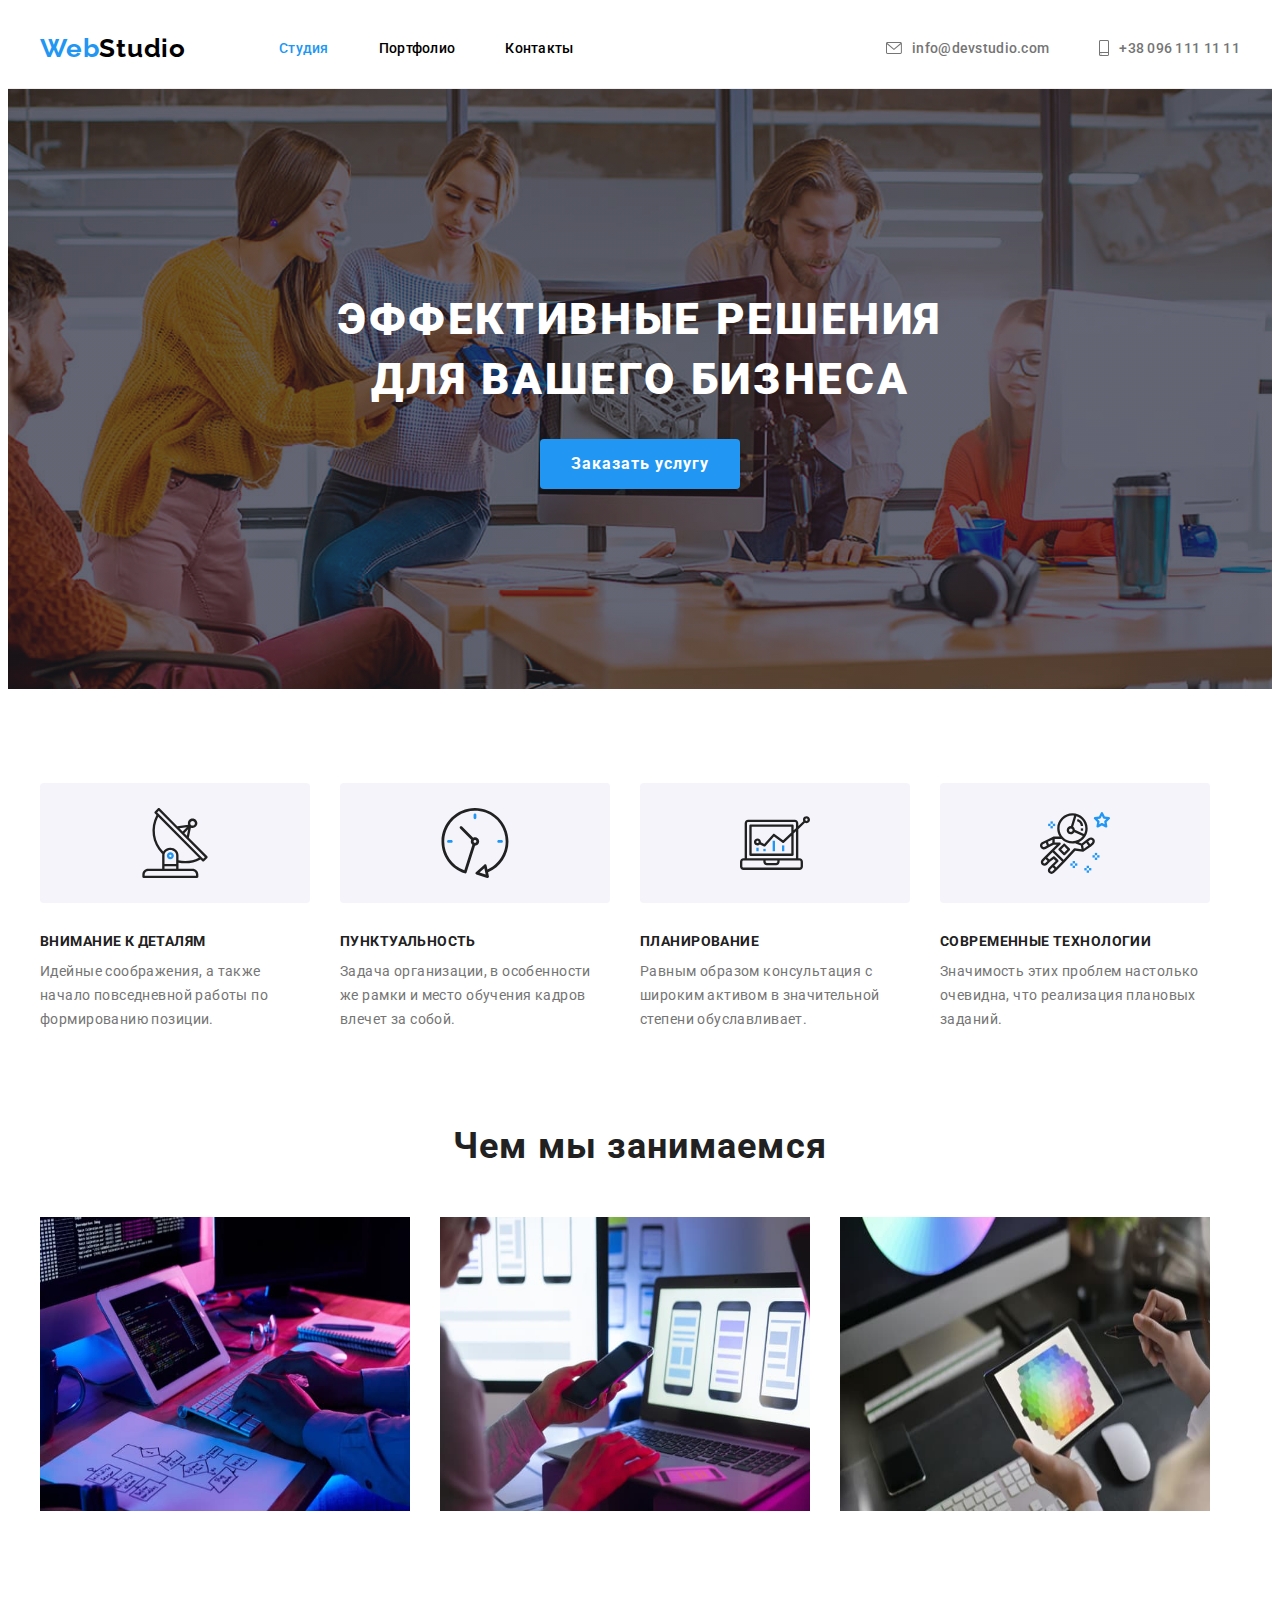
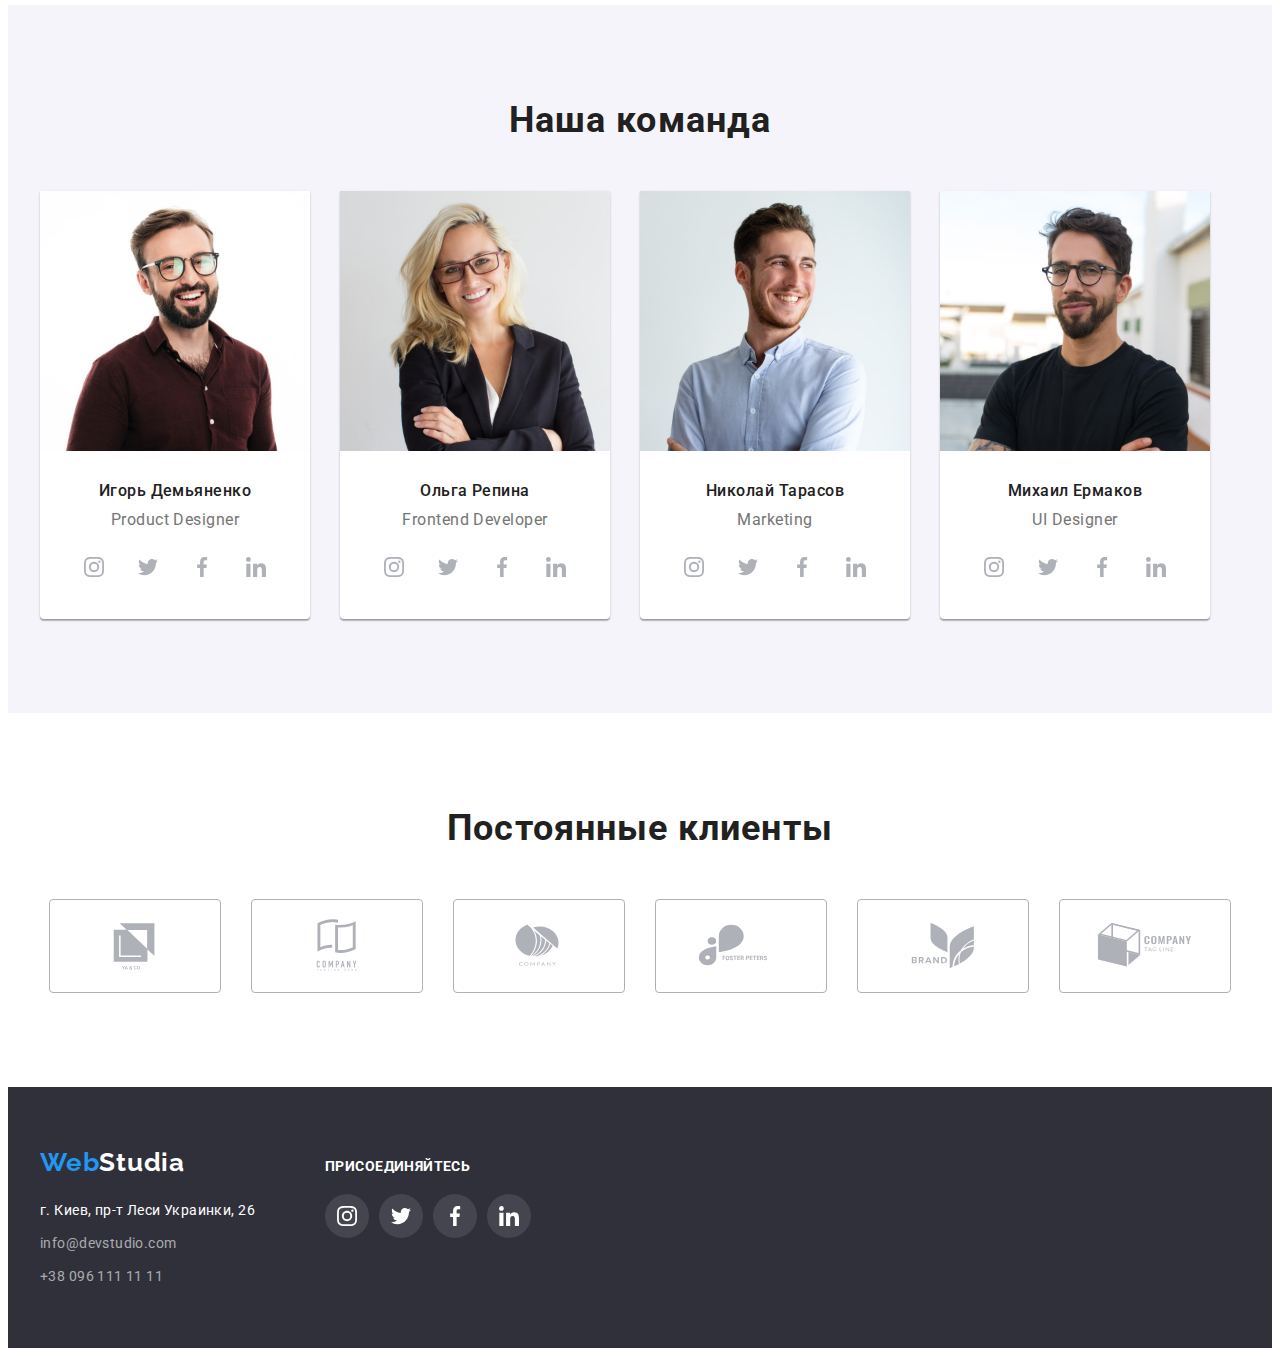
==== index.html @ a8fc57d9 "Initial commit" ====
<!DOCTYPE html>
<html lang="ru">
  <head>
    <meta charset="UTF-8" />
    <meta http-equiv="X-UA-Compatible" content="IE=edge" />
    <meta name="viewport" content="width=device-width, initial-scale=1.0" />
    <title>Студия</title>
    <link rel="preconnect" href="https://fonts.googleapis.com" />
    <link rel="preconnect" href="https://fonts.gstatic.com" crossorigin />
    <link
      href="https://fonts.googleapis.com/css2?family=Raleway:wght@700&family=Roboto:wght@400;500;700;900&display=swap"
      rel="stylesheet"
    />
    <link
      rel="stylesheet"
      href="https://cdnjs.cloudflare.com/ajax/libs/modern-normalize/1.1.0/modern-normalize.min.css"
      integrity="sha512-wpPYUAdjBVSE4KJnH1VR1HeZfpl1ub8YT/NKx4PuQ5NmX2tKuGu6U/JRp5y+Y8XG2tV+wKQpNHVUX03MfMFn9Q=="
      crossorigin="anonymous"
      referrerpolicy="no-referrer"
    />
    <link rel="stylesheet" href="./css/style.css" />
  </head>
  <body>
    <!-- header -->
    <header class="header">
      <div class="container header-container">
        <!-- logo -->
        <a class="header-logo link" href="./index.html" lang="en"
          ><span>Web</span>Studio</a
        >
        <!-- menu -->
        <nav class="header-nav">
          <ul class="header-list list">
            <li class="header-item">
              <a
                class="header-link header-link-current link"
                href="./index.html"
                >Студия</a
              >
            </li>
            <li class="header-item">
              <a class="header-link link" href="./portfolio.html">Портфолио</a>
            </li>
            <li class="header-item">
              <a class="header-link link" href="">Контакты</a>
            </li>
          </ul>
        </nav>
        <!-- contacts -->
        <a
          class="header-contacts header-mail link"
          href="mailto:info@devstudio.com"
          ><svg class="mail-icon" width="16" height="12">
            <use href="./images/icons.svg#mail"></use>
          </svg>
          info@devstudio.com</a
        >
        <a class="header-contacts link" href="tel:+380961111111"
          ><svg class="mail-icon" width="10" height="16">
            <use href="./images/icons.svg#phone"></use>
          </svg>
          +38 096 111 11 11</a
        >
      </div>
    </header>
    <!-- main content -->
    <main>
      <!-- Section hero -->
      <section class="hero">
        <div class="container hero-container">
          <h1 class="hero-title">Эффективные решения для вашего бизнеса</h1>
          <button class="hero-btn btn" type="button">Заказать услугу</button>
        </div>
      </section>
      <!-- section features -->
      <section class="features section">
        <div class="container">
          <h2 class="visually-hidden">Наши преимущества</h2>
          <ul class="features-list list">
            <li class="feature-item">
              <h3 class="feature-title">Внимание к деталям</h3>
              <p class="feature-desc">
                Идейные соображения, а также начало повседневной работы по
                формированию позиции.
              </p>
            </li>
            <li class="feature-item">
              <h3 class="feature-title">Пунктуальность</h3>
              <p class="feature-desc">
                Задача организации, в особенности же рамки и место обучения
                кадров влечет за собой.
              </p>
            </li>
            <li class="feature-item">
              <h3 class="feature-title">Планирование</h3>
              <p class="feature-desc">
                Равным образом консультация с широким активом в значительной
                степени обуславливает.
              </p>
            </li>
            <li class="feature-item">
              <h3 class="feature-title">Современные технологии</h3>
              <p class="feature-desc">
                Значимость этих проблем настолько очевидна, что реализация
                плановых заданий.
              </p>
            </li>
          </ul>
        </div>
      </section>
      <!-- Чем мы занимаемся -->
      <section class="about section">
        <div class="container">
          <h2 class="about-title section-title">Чем мы занимаемся</h2>
          <ul class="about-list list">
            <li class="about-item">
              <img
                class="about-img"
                src="./images/index/nabiraet_kod_na_klaviature.jpg"
                alt="Набирает код на клавиатуре за деревянным столом. Код видно на экране и планшете."
                width="370"
                height="294"
              />
            </li>
            <li class="about-item">
              <img
                class="about-img"
                src="./images/index/vubiraet_dizayn_dlya_mobile.jpg"
                alt="Смотрит на экран ноутбука и держит у руке телефон, подберает лучший дизайн сайта."
                width="370"
                height="294"
              />
            </li>
            <li class="about-item">
              <img
                class="about-img"
                src="./images/index/vubiraet_cvet_na_planshete.jpg"
                alt="При помощи планшета и интерактивной ручки выбирает подходящий цвет в палитре"
                width="370"
                height="294"
              />
            </li>
          </ul>
        </div>
      </section>
      <!-- Наша команда -->
      <section class="team section">
        <div class="container">
          <h2 class="team-title section-title">Наша команда</h2>
          <ul class="team-list list">
            <li class="team-item">
              <img
                class="team-img"
                src="./images/index/igor_demianenko.jpg"
                alt="Фото улыбающегося мужчины с русыми волосами в очках и бордовой рубашке."
                width="270"
                height="260"
              />
              <div class="team-wrapper">
                <h3 class="team-name">Игорь Демьяненко</h3>
                <p class="team-post" lang="en">Product Designer</p>
                <ul class="social-list list">
                  <li class="social-items">
                    <a
                      href=""
                      class="social-link link"
                      target="_blank"
                      rel="noopener noreferrer"
                      aria-label="instagram"
                      ><svg class="social-icon" width="20" height="20">
                        <use href="./images/icons.svg#instagram"></use>
                      </svg>
                    </a>
                  </li>
                  <li class="social-items">
                    <a
                      href=""
                      class="social-link link"
                      target="_blank"
                      rel="noopener noreferrer"
                      aria-label="twitter"
                    >
                      <svg class="social-icon" width="20" height="20">
                        <use href="./images/icons.svg#twitter"></use>
                      </svg>
                    </a>
                  </li>
                  <li class="social-items">
                    <a
                      href=""
                      class="social-link link"
                      target="_blank"
                      rel="noopener noreferrer"
                      aria-label="facebook"
                    >
                      <svg class="social-icon" width="20" height="20">
                        <use href="./images/icons.svg#facebook"></use>
                      </svg>
                    </a>
                  </li>
                  <li class="social-items">
                    <a
                      href=""
                      class="social-link link"
                      target="_blank"
                      rel="noopener noreferrer"
                      aria-label="linkedin"
                    >
                      <svg class="social-icon" width="20" height="20">
                        <use href="./images/icons.svg#linkedin"></use>
                      </svg>
                    </a>
                  </li>
                </ul>
              </div>
            </li>
            <li class="team-item">
              <img
                class="team-img"
                src="./images/index/olha_repina.jpg"
                alt="Фото улыбающейся девушки - блондинки в очках, белой блузке и черном пиджаке."
                width="270"
                height="260"
              />
              <div class="team-wrapper">
                <h3 class="team-name">Ольга Репина</h3>
                <p class="team-post" lang="en">Frontend Developer</p>
                <ul class="social-list list">
                  <li class="social-items">
                    <a
                      href=""
                      class="social-link link"
                      target="_blank"
                      rel="noopener noreferrer"
                      aria-label="instagram"
                      ><svg class="social-icon" width="20" height="20">
                        <use href="./images/icons.svg#instagram"></use>
                      </svg>
                    </a>
                  </li>
                  <li class="social-items">
                    <a
                      href=""
                      class="social-link link"
                      target="_blank"
                      rel="noopener noreferrer"
                      aria-label="twitter"
                    >
                      <svg class="social-icon" width="20" height="20">
                        <use href="./images/icons.svg#twitter"></use>
                      </svg>
                    </a>
                  </li>
                  <li class="social-items">
                    <a
                      href=""
                      class="social-link link"
                      target="_blank"
                      rel="noopener noreferrer"
                      aria-label="facebook"
                    >
                      <svg class="social-icon" width="20" height="20">
                        <use href="./images/icons.svg#facebook"></use>
                      </svg>
                    </a>
                  </li>
                  <li class="social-items">
                    <a
                      href=""
                      class="social-link link"
                      target="_blank"
                      rel="noopener noreferrer"
                      aria-label="linkedin"
                    >
                      <svg class="social-icon" width="20" height="20">
                        <use href="./images/icons.svg#linkedin"></use>
                      </svg>
                    </a>
                  </li>
                </ul>
              </div>
            </li>
            <li class="team-item">
              <img
                class="team-img"
                src="./images/index/nikolay_tarasov.jpg"
                alt="Фото улыбающегося мужчины с русыми волосами в белой рубашке"
                width="270"
                height="260"
              />
              <div class="team-wrapper">
                <h3 class="team-name">Николай Тарасов</h3>
                <p class="team-post" lang="en">Marketing</p>
                <ul class="social-list list">
                  <li class="social-items">
                    <a
                      href=""
                      class="social-link link"
                      target="_blank"
                      rel="noopener noreferrer"
                      aria-label="instagram"
                      ><svg class="social-icon" width="20" height="20">
                        <use href="./images/icons.svg#instagram"></use>
                      </svg>
                    </a>
                  </li>
                  <li class="social-items">
                    <a
                      href=""
                      class="social-link link"
                      target="_blank"
                      rel="noopener noreferrer"
                      aria-label="twitter"
                    >
                      <svg class="social-icon" width="20" height="20">
                        <use href="./images/icons.svg#twitter"></use>
                      </svg>
                    </a>
                  </li>
                  <li class="social-items">
                    <a
                      href=""
                      class="social-link link"
                      target="_blank"
                      rel="noopener noreferrer"
                      aria-label="facebook"
                    >
                      <svg class="social-icon" width="20" height="20">
                        <use href="./images/icons.svg#facebook"></use>
                      </svg>
                    </a>
                  </li>
                  <li class="social-items">
                    <a
                      href=""
                      class="social-link link"
                      target="_blank"
                      rel="noopener noreferrer"
                      aria-label="linkedin"
                    >
                      <svg class="social-icon" width="20" height="20">
                        <use href="./images/icons.svg#linkedin"></use>
                      </svg>
                    </a>
                  </li>
                </ul>
              </div>
            </li>
            <li class="team-item">
              <img
                class="team-img"
                src="./images/index/mihail_yarmakov.jpg"
                alt="Фото мужчины с черными волосами и бородой, в очках и черной футболке"
                width="270"
                height="260"
              />
              <div class="team-wrapper">
                <h3 class="team-name">Михаил Ермаков</h3>
                <p class="team-post" lang="en">UI Designer</p>
                <ul class="social-list list">
                  <li class="social-items">
                    <a
                      href=""
                      class="social-link link"
                      target="_blank"
                      rel="noopener noreferrer"
                      aria-label="instagram"
                      ><svg class="social-icon" width="20" height="20">
                        <use href="./images/icons.svg#instagram"></use>
                      </svg>
                    </a>
                  </li>
                  <li class="social-items">
                    <a
                      href=""
                      class="social-link link"
                      target="_blank"
                      rel="noopener noreferrer"
                      aria-label="twitter"
                    >
                      <svg class="social-icon" width="20" height="20">
                        <use href="./images/icons.svg#twitter"></use>
                      </svg>
                    </a>
                  </li>
                  <li class="social-items">
                    <a
                      href=""
                      class="social-link link"
                      target="_blank"
                      rel="noopener noreferrer"
                      aria-label="facebook"
                    >
                      <svg class="social-icon" width="20" height="20">
                        <use href="./images/icons.svg#facebook"></use>
                      </svg>
                    </a>
                  </li>
                  <li class="social-items">
                    <a
                      href=""
                      class="social-link link"
                      target="_blank"
                      rel="noopener noreferrer"
                      aria-label="linkedin"
                    >
                      <svg class="social-icon" width="20" height="20">
                        <use href="./images/icons.svg#linkedin"></use>
                      </svg>
                    </a>
                  </li>
                </ul>
              </div>
            </li>
          </ul>
        </div>
      </section>

      <!-- Clients section -->

      <section class="section clients">
        <div class="contaiter">
          <h2 class="clients-title section-title">Постоянные клиенты</h2>
          <ul class="clients-list list">
            <li class="clients-item">
              <a
                href=""
                class="clients-link link"
                target="_blank"
                rel="noopener noreferrer"
                aria-label="company 1"
              >
                <svg class="clients-icon" width="106" height="60">
                  <use href="./images/icons.svg#logo-1"></use>
                </svg>
              </a>
            </li>
            <li class="clients-item">
              <a
                href=""
                class="clients-link link"
                target="_blank"
                rel="noopener noreferrer"
                aria-label="company 2"
              >
                <svg class="clients-icon" width="106" height="60">
                  <use href="./images/icons.svg#logo-2"></use>
                </svg>
              </a>
            </li>
            <li class="clients-item">
              <a
                href=""
                class="clients-link link"
                target="_blank"
                rel="noopener noreferrer"
                aria-label="company 3"
              >
                <svg class="clients-icon" width="106" height="60">
                  <use href="./images/icons.svg#logo-3"></use>
                </svg>
              </a>
            </li>
            <li class="clients-item">
              <a
                href=""
                class="clients-link link"
                target="_blank"
                rel="noopener noreferrer"
                aria-label="company 4"
              >
                <svg class="clients-icon" width="106" height="60">
                  <use href="./images/icons.svg#logo-4"></use>
                </svg>
              </a>
            </li>
            <li class="clients-item">
              <a
                href=""
                class="clients-link link"
                target="_blank"
                rel="noopener noreferrer"
                aria-label="company 5"
              >
                <svg class="clients-icon" width="106" height="60">
                  <use href="./images/icons.svg#logo-5"></use>
                </svg>
              </a>
            </li>
            <li class="clients-item">
              <a
                href=""
                class="clients-link link"
                target="_blank"
                rel="noopener noreferrer"
                aria-label="company 6"
              >
                <svg class="clients-icon" width="106" height="60">
                  <use href="./images/icons.svg#logo-6"></use>
                </svg>
              </a>
            </li>
          </ul>
        </div>
      </section>
    </main>
    <!-- Footer -->
    <footer class="footer">
      <div class="container footer-container">
        <div>
          <a class="footer-logo link" href="./index.html" lang="en"
            ><span>Web</span>Studia</a
          >
          <address class="footer-address-contact">
            <p class="footer-address">г. Киев, пр-т Леси Украинки, 26</p>
            <a class="footer-contact link" href="mailto:info@devstudio.com"
              >info@devstudio.com</a
            >
            <a class="footer-contact link" href="tel:+380961111111"
              >+38 096 111 11 11</a
            >
          </address>
        </div>
        <div class="social-footer">
          <p class="social-footer-title">присоединяйтесь</p>
          <ul class="social-list list">
            <li class="social-items">
              <a
                href=""
                class="footer-social-link social-link link"
                target="_blank"
                rel="noopener noreferrer"
                aria-label="instagram"
                ><svg class="social-icon" width="20" height="20">
                  <use href="./images/icons.svg#instagram"></use>
                </svg>
              </a>
            </li>
            <li class="social-items">
              <a
                href=""
                class="footer-social-link social-link link"
                target="_blank"
                rel="noopener noreferrer"
                aria-label="twitter"
              >
                <svg class="social-icon" width="20" height="20">
                  <use href="./images/icons.svg#twitter"></use>
                </svg>
              </a>
            </li>
            <li class="social-items">
              <a
                href=""
                class="footer-social-link social-link link"
                target="_blank"
                rel="noopener noreferrer"
                aria-label="facebook"
              >
                <svg class="social-icon" width="20" height="20">
                  <use href="./images/icons.svg#facebook"></use>
                </svg>
              </a>
            </li>
            <li class="social-items">
              <a
                href=""
                class="footer-social-link social-link link"
                target="_blank"
                rel="noopener noreferrer"
                aria-label="linkedin"
              >
                <svg class="social-icon" width="20" height="20">
                  <use href="./images/icons.svg#linkedin"></use>
                </svg>
              </a>
            </li>
          </ul>
        </div>
      </div>
    </footer>
  </body>
</html>
---- css/style.css ----
:root {
  /* fonts */
  --fonts-main: "Roboto", sans-serif;
  --fonts-logo: "Raleway", sans-serif;
  /* text colors */
  --text-main-cl: #212121;
  --text-second-cl: #757575;
  --text-accent-cl: #2196f3;
  --text-white-cl: #ffffff;
  --text-nav-cl: #000000;
  --footer-mail-phone-cl: rgba(255, 255, 255, 0.6);
  --btn-hover: #188ce8;
  /* bg colors */
  --dark-bg-cl: #2f303a;
  --light-bg-cl: #f5f4fa;
  /* others */
  --border-color: #eeeeee;
  --icon-color: #afb1b8;
  --footer-socials-bg: rgba(255, 255, 255, 0.1);
}

body {
  font-family: var(--fonts-main);
  color: var(--text-main-cl);
}

/* reser styles */
.link {
  text-decoration: none;
  color: currentColor;
}

.list {
  list-style: none;
  padding: 0;
  margin: 0;
}

img {
  display: block;
}

h1,
h2,
h3,
h4,
h5,
h6,
p {
  margin: 0;
}
/* base style */
.container {
  width: 1200px;
  padding-left: 15px;
  padding-right: 15px;
  margin-left: auto;
  margin-right: auto;

  /* outline: 2px solid red;
  outline-offset: -2px; */
}

.section {
  padding-top: 94px;
  padding-bottom: 94px;
}

.btn {
  min-width: 200px;
  min-height: 50px;
  padding: 6px 28px;
  box-shadow: 0px 4px 4px rgba(0, 0, 0, 0.15);
  border-radius: 4px;
  border: none;
  font-family: inherit;
  background-color: var(--text-accent-cl);
  cursor: pointer;
  font-weight: 700;
  font-size: 16px;
  line-height: calc(30 / 16);
  letter-spacing: 0.06em;
  color: var(--text-white-cl);
}

.btn:hover,
.btn:focus {
  background-color: var(--btn-hover);
}

.section-title {
  margin-bottom: 50px;
  font-weight: 700;
  font-size: 36px;
  line-height: calc(42 / 36);
  text-align: center;
  letter-spacing: 0.03em;
}

.features-list,
.about-list,
.team-list,
.products-list {
  display: flex;
  gap: 30px;
  flex-wrap: wrap;
}

.visually-hidden {
  position: absolute;
  width: 1px;
  height: 1px;
  margin: -1px;
  border: 0;
  padding: 0;
  white-space: nowrap;
  clip-path: inset(100%);
  clip: rect(0 0 0 0);
  overflow: hidden;
}

/* header */

.header {
  font-weight: 500;
  font-size: 14px;
  line-height: calc(16 / 14);
  letter-spacing: 0.02em;
  border-bottom: 1px solid var(--border-color);
}
.header-container {
  display: flex;
  align-items: center;
}

.header-logo {
  font-family: var(--fonts-logo);
  font-weight: 700;
  font-size: 26px;
  line-height: calc(31 / 26);
  letter-spacing: 0.03em;
  color: var(--text-nav-cl);
  margin-right: 93px;
}

.header-logo > span {
  color: var(--text-accent-cl);
}

.header-nav {
  margin-right: auto;
}

.header-list {
  display: flex;
  gap: 50px;
}

.header-link {
  display: block;
  color: var(--text-nav-cl);
  padding-top: 32px;
  padding-bottom: 32px;
}

.header-link:focus,
.header-link:hover,
.header-link-current,
.header-contacts:focus,
.header-contacts:hover {
  color: var(--text-accent-cl);
}

.header-contacts {
  display: flex;
  align-items: center;
  color: var(--text-second-cl);
  padding-top: 32px;
  padding-bottom: 32px;
}
.mail-icon {
  margin-right: 10px;
  fill: currentColor;
}

.header-mail {
  margin-right: 50px;
}

/* PAGE STUDIA */

/* section hero  */

.hero {
  min-height: 600px;
  max-width: 1600px;
  /* outline: 1px solid red; */
  background-image: linear-gradient(
      to right,
      rgba(47, 48, 58, 0.4),
      rgba(47, 48, 58, 0.4)
    ),
    url(../images/index/hero.png);
  background-size: cover;
  background-repeat: no-repeat;
  background-position: center;
  background-color: var(--dark-bg-cl);
  margin-left: auto;
  margin-right: auto;
}

.hero-container {
  padding-top: 200px;
  padding-bottom: 200px;
}

.hero-title {
  font-weight: 900;
  font-size: 44px;
  line-height: calc(60 / 44);
  letter-spacing: 0.06em;
  text-transform: uppercase;
  color: var(--text-white-cl);
  text-align: center;
  width: 696px;
  margin-left: auto;
  margin-right: auto;
  margin-bottom: 30px;
}

.hero-btn {
  display: block;
  margin: 0 auto;
}

/* section features */
.features-list .about-list .team-list {
  display: flex;
  gap: 30px;
}

.feature-item {
  flex-basis: 270px;
}

.feature-item::before {
  display: block;
  content: "";
  height: 120px;
  /* outline: 1px solid red; */
  background-repeat: no-repeat;
  background-position: center;
  background-color: var(--light-bg-cl);
  border-radius: 4px;
  margin-bottom: 30px;
}

.feature-item:nth-child(1)::before {
  background-image: url(../images/icons/antenna.svg);
}

.feature-item:nth-child(2)::before {
  background-image: url(../images/icons/clock.svg);
}

.feature-item:nth-child(3)::before {
  background-image: url(../images/icons/diagram.svg);
}

.feature-item:nth-child(4)::before {
  background-image: url(../images/icons/astronaut.svg);
}

.feature-title {
  font-weight: 700;
  font-size: 14px;
  line-height: calc(16 / 14);
  letter-spacing: 0.03em;
  text-transform: uppercase;
  margin-bottom: 10px;
}

.feature-desc {
  font-weight: 400;
  font-size: 14px;
  line-height: calc(24 / 14);
  letter-spacing: 0.03em;
  color: var(--text-second-cl);
}

/* About */

.about {
  padding-top: 0;
}

/* Our team */

.team {
  background-color: var(--light-bg-cl);
}

.team-item {
  background-color: var(--text-white-cl);
  box-shadow: 0px 1px 3px rgba(0, 0, 0, 0.12), 0px 1px 1px rgba(0, 0, 0, 0.14),
    0px 2px 1px rgba(0, 0, 0, 0.2);
  border-radius: 0px 0px 4px 4px;

  /* outline: 1px solid red; */
}

.team-wrapper {
  padding-top: 30px;
  padding-bottom: 30px;
}

.team-name {
  padding-bottom: 10px;
  font-weight: 500;
  font-size: 16px;
  line-height: calc(19 / 16);
  letter-spacing: 0.03em;
  text-align: center;
}

.team-post {
  font-weight: 400;
  font-size: 16px;
  line-height: calc(19 / 16);
  letter-spacing: 0.03em;
  color: var(--text-second-cl);
  text-align: center;
  margin-bottom: 16px;
}

.social-link {
  display: flex;
  align-items: center;
  justify-content: center;
  width: 44px;
  height: 44px;
  background-color: var(--text-white-cl);
  border-radius: 50%;
  color: var(--icon-color);
}

.social-link:hover,
.social-link:focus {
  color: var(--text-white-cl);
  background-color: var(--text-accent-cl);
}

.social-list {
  display: flex;
  justify-content: center;
  align-items: center;
  gap: 10px;
}

.social-icon {
  fill: currentColor;
}

/* Clients section */

.clients-list {
  display: flex;
  align-items: center;
  justify-content: center;
  gap: 30px;
}

.clients-link {
  display: flex;
  align-items: center;
  justify-content: center;
  width: 170px;
  height: 92px;
  border: 1px solid var(--icon-color);
  border-radius: 4px;
  color: var(--icon-color);
}

.clients-link:hover,
.clients-link:focus {
  border: 1px solid var(--text-accent-cl);
  color: var(--text-accent-cl);
}

.clients-icon {
  fill: currentColor;
}

/* footer */

.footer {
  padding-top: 60px;
  padding-bottom: 60px;
  background-color: var(--dark-bg-cl);
  font-weight: 400;
  font-size: 14px;
  line-height: calc(24 / 14);
  letter-spacing: 0.03em;
}

.footer-logo {
  display: block;
  margin-bottom: 20px;
  font-family: var(--fonts-logo);
  font-weight: 700;
  font-size: 26px;
  line-height: calc(31 / 26);
  letter-spacing: 0.03em;
  color: var(--text-white-cl);
}

.footer-logo > span {
  color: var(--text-accent-cl);
}

.footer-address {
  margin-bottom: 9px;
  font-style: normal;
  color: var(--text-white-cl);
}

.footer-contact {
  display: block;
  font-style: normal;
  color: var(--footer-mail-phone-cl);
}

.footer-contact:not(:last-child) {
  margin-bottom: 9px;
}

.footer-contact:focus,
.footer-contact:hover {
  color: var(--text-white-cl);
}

.footer-container {
  display: flex;
  align-items: baseline;
}

.social-footer-title {
  font-weight: 700;
  font-size: 14px;
  line-height: calc(16 / 14);
  letter-spacing: 0.03em;
  text-transform: uppercase;
  color: var(--text-white-cl);
  margin-bottom: 20px;
}

.social-footer {
  margin-left: 70px;
}

.footer-social-link {
  background-color: var(--footer-socials-bg);
  color: var(--text-white-cl);
}

/* PAGE PORTFOLIO */
.portfolio-filter {
  display: flex;
  gap: 8px;
  flex-wrap: wrap;
  justify-content: center;
  margin-bottom: 50px;
}
.portfolio-filter-btn {
  font-family: inherit;
  color: inherit;
  background-color: var(--light-bg-cl);
  cursor: pointer;
  font-weight: 500;
  font-size: 16px;
  line-height: calc(26 / 16);
  text-align: center;
  letter-spacing: 0.03em;
  border: none;
  border-radius: 4px;
  padding: 6px 22px;
}

.portfolio-filter-btn-activ,
.portfolio-filter-btn:hover,
.portfolio-filter-btn:focus {
  background-color: var(--text-accent-cl);
  color: var(--text-white-cl);
  box-shadow: 0px 3px 1px rgba(0, 0, 0, 0.1), 0px 1px 2px rgba(0, 0, 0, 0.08),
    0px 2px 2px rgba(0, 0, 0, 0.12);
  border-radius: 4px;
}

.products-wrapper {
  padding: 20px 24px;
  background-color: var(--text-white-cl);
  border: 1px solid var(--border-color);
  border-top: none;
}

.products-name {
  font-weight: 700;
  font-size: 18px;
  line-height: calc(36 / 18);
  letter-spacing: 0.06em;
  margin-bottom: 4px;
}

.products-direction {
  font-weight: 400;
  font-size: 16px;
  line-height: calc(30 / 16);
  letter-spacing: 0.03em;
  color: var(--text-second-cl);
}

.products-link {
  display: block;
}

.products-link:hover,
.products-link:focus {
  box-shadow: 0px 1px 1px rgba(0, 0, 0, 0.12), 0px 4px 4px rgba(0, 0, 0, 0.06),
    1px 4px 6px rgba(0, 0, 0, 0.16);
}
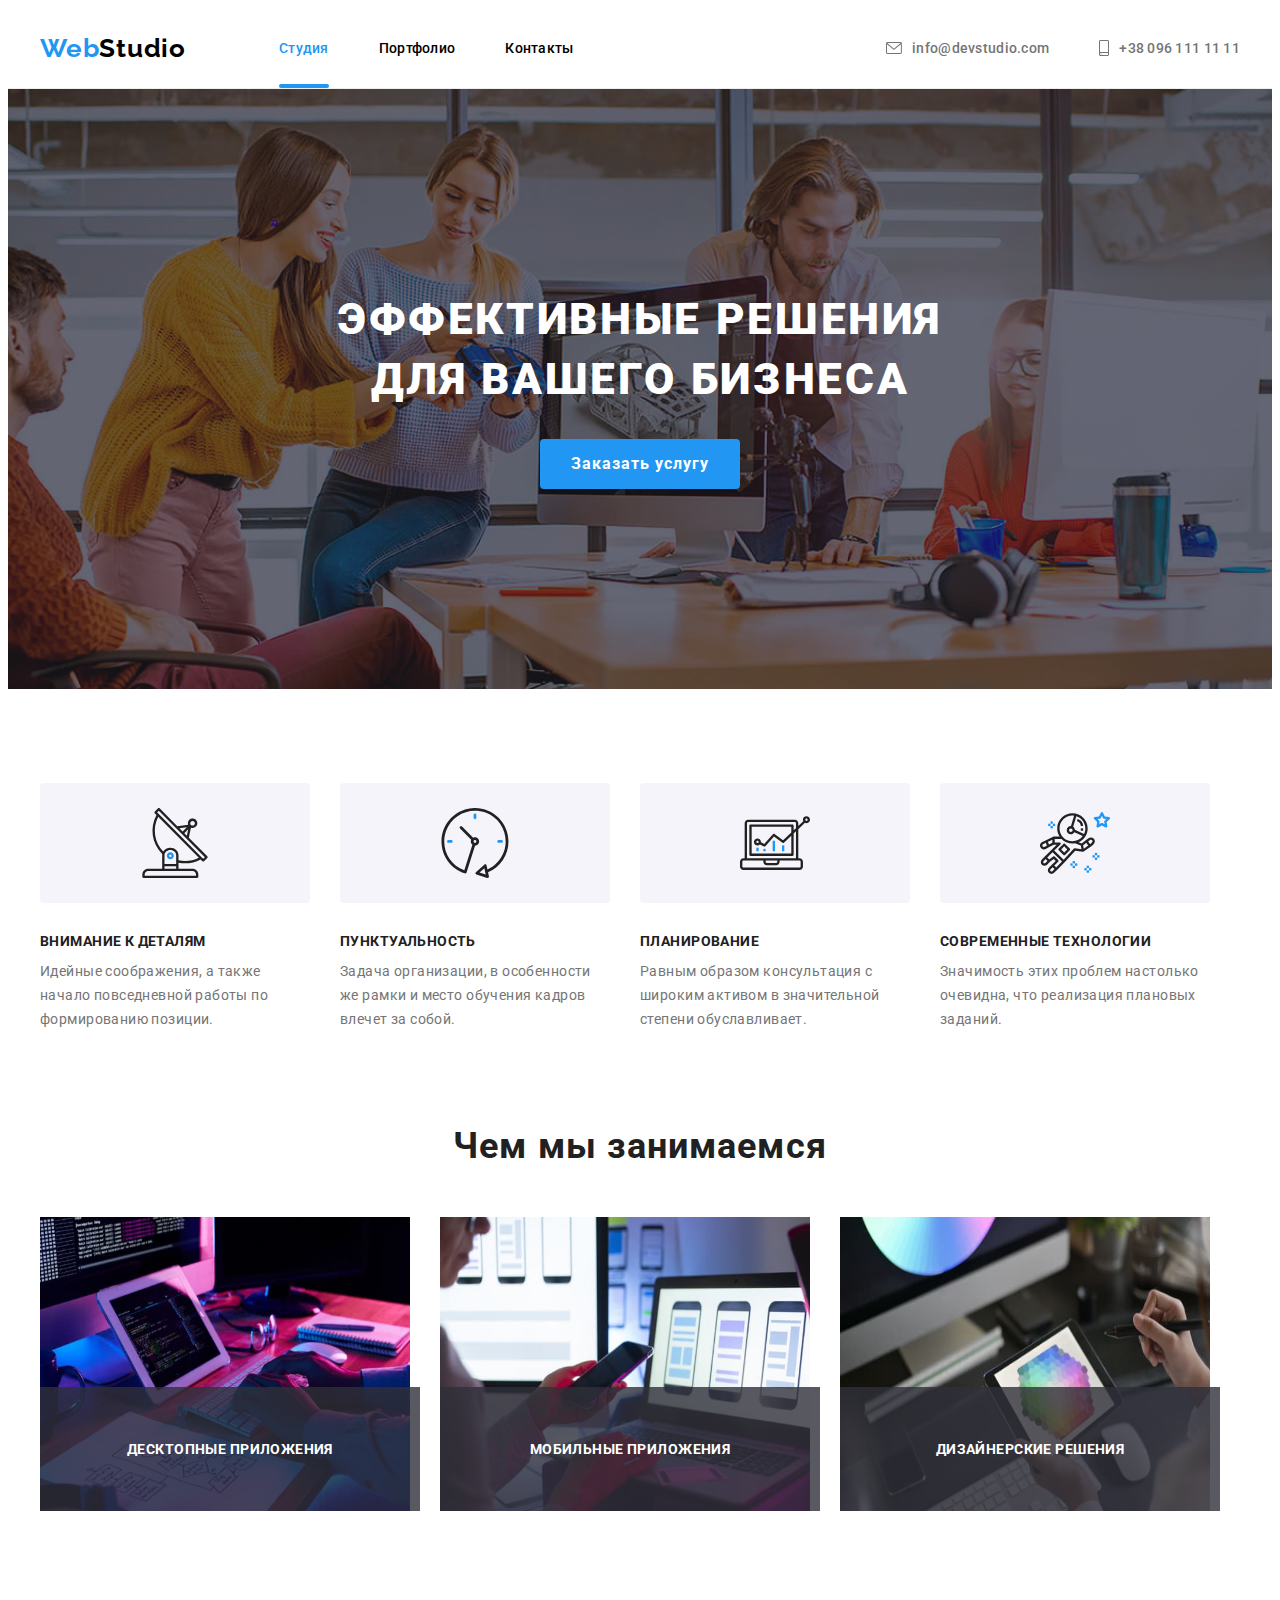
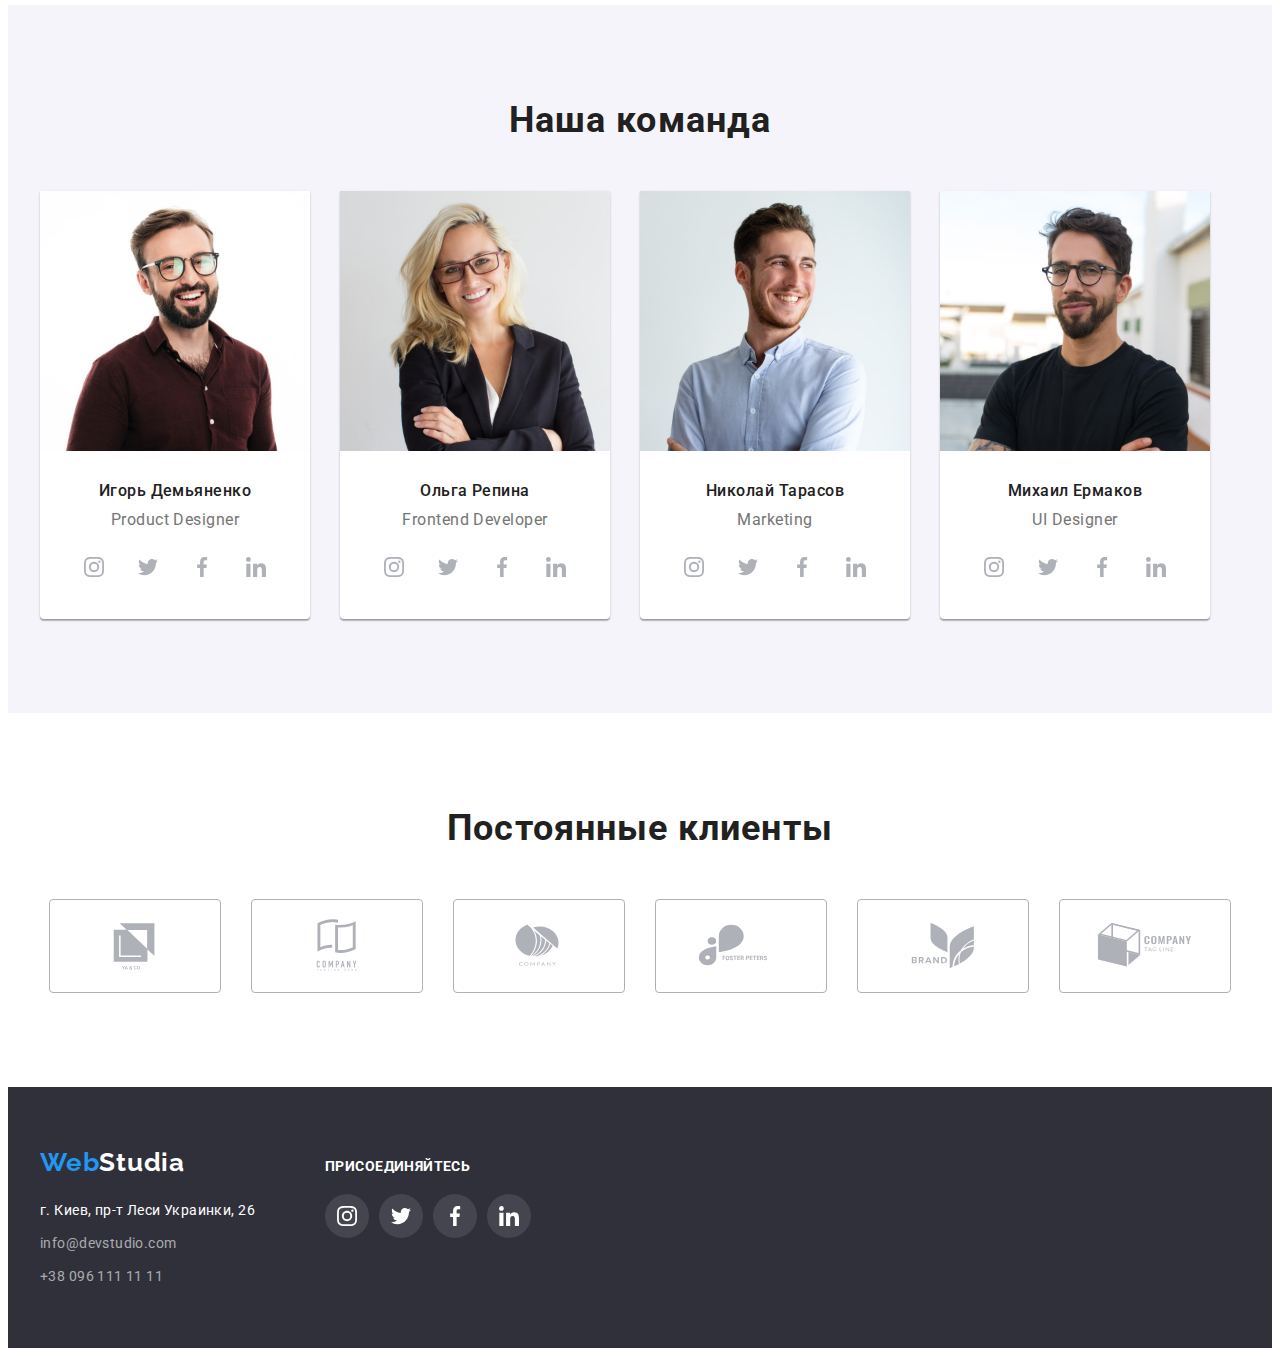
==== commit b20a7098: "resc" ====
--- a/index.html
+++ b/index.html
@@ -69,7 +69,9 @@
       <section class="hero">
         <div class="container hero-container">
           <h1 class="hero-title">Эффективные решения для вашего бизнеса</h1>
-          <button class="hero-btn btn" type="button">Заказать услугу</button>
+          <button class="hero-btn btn" type="button" data-modal-open>
+            Заказать услугу
+          </button>
         </div>
       </section>
       <!-- section features -->
@@ -78,28 +80,28 @@
           <h2 class="visually-hidden">Наши преимущества</h2>
           <ul class="features-list list">
             <li class="feature-item">
-              <h3 class="feature-title">Внимание к деталям</h3>
+              <h3 class="feature-title uppertitle">Внимание к деталям</h3>
               <p class="feature-desc">
                 Идейные соображения, а также начало повседневной работы по
                 формированию позиции.
               </p>
             </li>
             <li class="feature-item">
-              <h3 class="feature-title">Пунктуальность</h3>
+              <h3 class="feature-title uppertitle">Пунктуальность</h3>
               <p class="feature-desc">
                 Задача организации, в особенности же рамки и место обучения
                 кадров влечет за собой.
               </p>
             </li>
             <li class="feature-item">
-              <h3 class="feature-title">Планирование</h3>
+              <h3 class="feature-title uppertitle">Планирование</h3>
               <p class="feature-desc">
                 Равным образом консультация с широким активом в значительной
                 степени обуславливает.
               </p>
             </li>
             <li class="feature-item">
-              <h3 class="feature-title">Современные технологии</h3>
+              <h3 class="feature-title uppertitle">Современные технологии</h3>
               <p class="feature-desc">
                 Значимость этих проблем настолько очевидна, что реализация
                 плановых заданий.
@@ -121,6 +123,7 @@
                 width="370"
                 height="294"
               />
+              <h3 class="about-img-title uppertitle">Десктопные приложения</h3>
             </li>
             <li class="about-item">
               <img
@@ -130,6 +133,7 @@
                 width="370"
                 height="294"
               />
+              <h3 class="about-img-title uppertitle">Мобильные приложения</h3>
             </li>
             <li class="about-item">
               <img
@@ -139,6 +143,7 @@
                 width="370"
                 height="294"
               />
+              <h3 class="about-img-title uppertitle">Дизайнерские решения</h3>
             </li>
           </ul>
         </div>
@@ -579,5 +584,18 @@
         </div>
       </div>
     </footer>
+
+    <!-- Modal window -->
+
+    <div class="backdrop is-hidden" data-modal>
+      <div class="modal-window">
+        <button class="modal-btn" data-modal-close>
+          <svg class="modal-btn-close-icon" width="18" height="18">
+            <use href="./images/icons.svg#modal-close"></use>
+          </svg>
+        </button>
+      </div>
+    </div>
+    <script src="./js/modal.js"></script>
   </body>
 </html>
--- a/css/style.css
+++ b/css/style.css
@@ -97,6 +97,14 @@
   letter-spacing: 0.03em;
 }
 
+.uppertitle {
+  font-weight: 700;
+  font-size: 14px;
+  line-height: calc(16 / 14);
+  letter-spacing: 0.03em;
+  text-transform: uppercase;
+}
+
 .features-list,
 .about-list,
 .team-list,
@@ -119,6 +127,54 @@
   overflow: hidden;
 }
 
+.backdrop {
+  display: flex;
+  align-items: center;
+  justify-content: center;
+  position: fixed;
+  top: 0;
+  left: 0;
+
+  width: 100%;
+  height: 100%;
+
+  background-color: rgba(0, 0, 0, 0.2);
+}
+
+.modal-window {
+  position: relative;
+  width: 528px;
+  height: 581px;
+  background-color: var(--text-white-cl);
+  box-shadow: 0px 1px 3px rgba(0, 0, 0, 0.12), 0px 1px 1px rgba(0, 0, 0, 0.14),
+    0px 2px 1px rgba(0, 0, 0, 0.2);
+  border-radius: 4px;
+}
+
+.modal-btn {
+  position: absolute;
+  top: 8px;
+  right: 8px;
+  padding: 0;
+
+  display: flex;
+  align-items: center;
+  justify-content: center;
+
+  width: 30px;
+  height: 30px;
+
+  border-radius: 50%;
+  border: 1px solid rgba(0, 0, 0, 0.1);
+  background-color: var(--text-white-cl);
+  cursor: pointer;
+}
+
+.backdrop.is-hidden {
+  opacity: 0;
+  visibility: hidden;
+  pointer-events: none;
+}
 /* header */
 
 .header {
@@ -169,6 +225,24 @@
 .header-contacts:focus,
 .header-contacts:hover {
   color: var(--text-accent-cl);
+}
+
+.header-link-current {
+  position: relative;
+}
+
+.header-link-current::after {
+  content: "";
+  position: absolute;
+  bottom: 0;
+  left: 0;
+
+  display: block;
+  width: 100%;
+  height: 4px;
+  border-radius: 2px;
+
+  background-color: var(--text-accent-cl);
 }
 
 .header-contacts {
@@ -272,11 +346,6 @@
 }
 
 .feature-title {
-  font-weight: 700;
-  font-size: 14px;
-  line-height: calc(16 / 14);
-  letter-spacing: 0.03em;
-  text-transform: uppercase;
   margin-bottom: 10px;
 }
 
@@ -292,6 +361,26 @@
 
 .about {
   padding-top: 0;
+}
+
+.about-item {
+  position: relative;
+}
+
+.about-img-title {
+  display: flex;
+  align-items: center;
+  justify-content: center;
+  color: var(--text-white-cl);
+
+  text-align: center;
+  padding: 27px 5px;
+  background-color: rgba(47, 48, 58, 0.8);
+  width: 100%;
+  height: 70px;
+  position: absolute;
+  left: 0;
+  bottom: 0;
 }
 
 /* Our team */
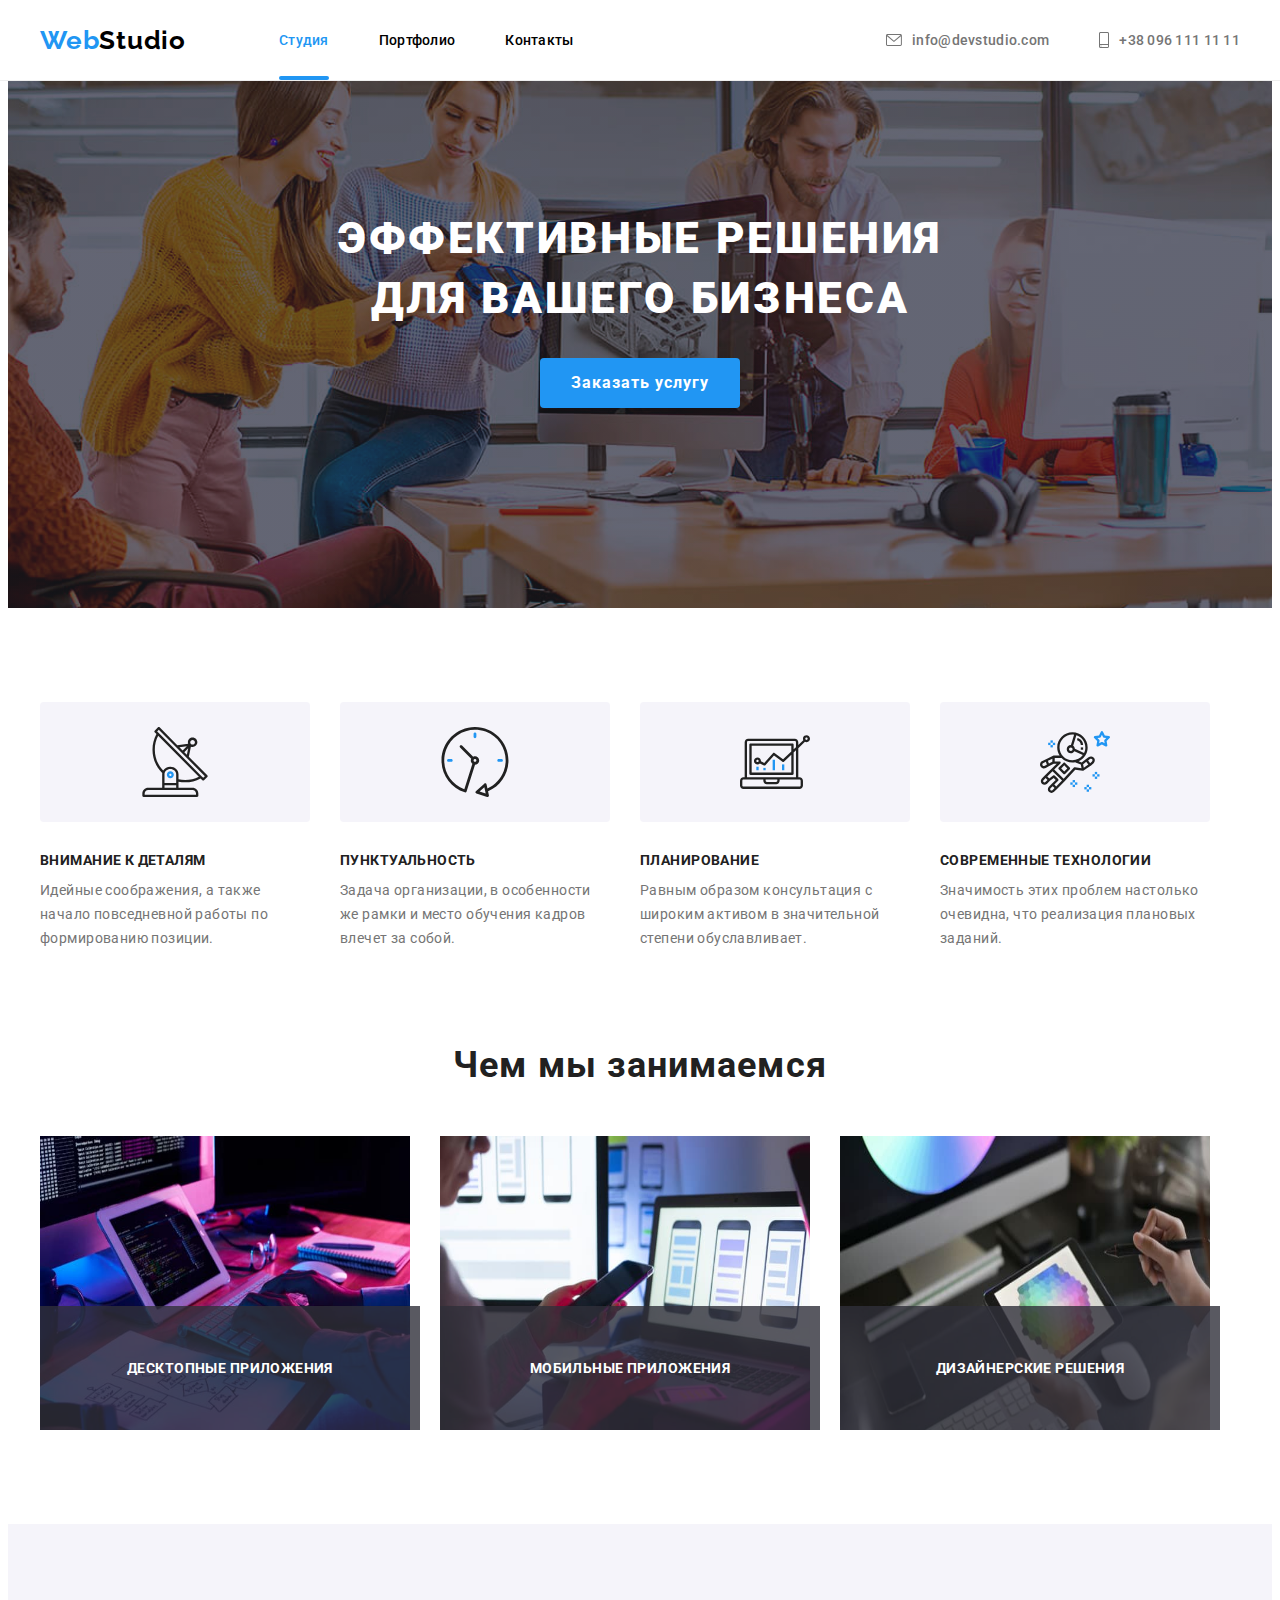
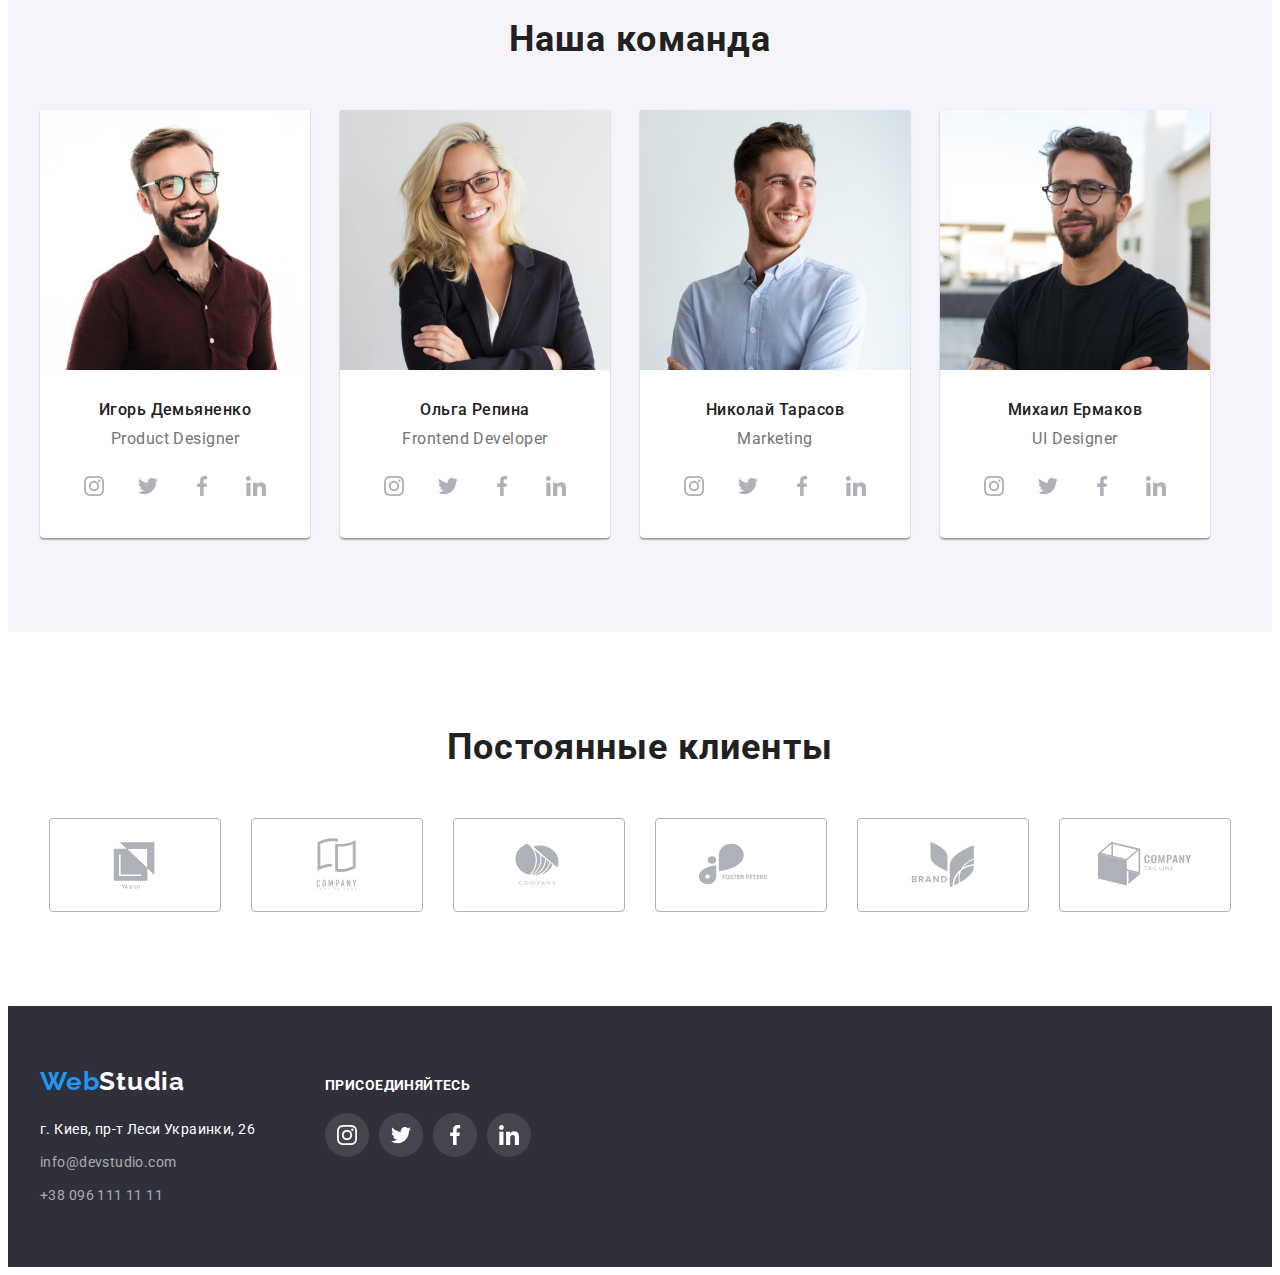
==== commit 1a3be82e: "complete" ====
--- a/index.html
+++ b/index.html
@@ -18,11 +18,15 @@
       crossorigin="anonymous"
       referrerpolicy="no-referrer"
     />
+    <link
+      rel="stylesheet"
+      href="https://cdnjs.cloudflare.com/ajax/libs/animate.css/4.1.1/animate.min.css"
+    />
     <link rel="stylesheet" href="./css/style.css" />
   </head>
-  <body>
+  <body data-page>
     <!-- header -->
-    <header class="header">
+    <header class="header" data-header>
       <div class="container header-container">
         <!-- logo -->
         <a class="header-logo link" href="./index.html" lang="en"
@@ -597,5 +601,6 @@
       </div>
     </div>
     <script src="./js/modal.js"></script>
+    <script src="./js/header-scroll.js"></script>
   </body>
 </html>
--- a/css/style.css
+++ b/css/style.css
@@ -17,6 +17,9 @@
   --border-color: #eeeeee;
   --icon-color: #afb1b8;
   --footer-socials-bg: rgba(255, 255, 255, 0.1);
+  --animation: 250ms cubic-bezier(0.4, 0, 0.2, 1);
+  --animation-modal: 400ms cubic-bezier(0.4, 0, 0.2, 1);
+  --overlay-bg: rgba(33, 150, 243, 0.9);
 }
 
 body {
@@ -50,6 +53,16 @@
   margin: 0;
 }
 /* base style */
+.no-scroll {
+  overflow: hidden;
+}
+
+.header.no-transparency {
+  border-bottom: 0;
+  background-color: rgba(255, 255, 255, 0.8);
+  backdrop-filter: blur(3px);
+}
+
 .container {
   width: 1200px;
   padding-left: 15px;
@@ -81,6 +94,8 @@
   line-height: calc(30 / 16);
   letter-spacing: 0.06em;
   color: var(--text-white-cl);
+
+  transition: background-color var(--animation);
 }
 
 .btn:hover,
@@ -128,27 +143,43 @@
 }
 
 .backdrop {
-  display: flex;
-  align-items: center;
-  justify-content: center;
   position: fixed;
   top: 0;
   left: 0;
+  z-index: 1000;
 
   width: 100%;
   height: 100%;
 
   background-color: rgba(0, 0, 0, 0.2);
+
+  transition: opacity var(--animation), visibility var(--animation);
+}
+
+.backdrop.is-hidden {
+  opacity: 0;
+  visibility: hidden;
+  pointer-events: none;
 }
 
 .modal-window {
-  position: relative;
+  position: absolute;
+  top: 50%;
+  left: 50%;
+  transform: translate(-50%, -50%) scale(1);
   width: 528px;
   height: 581px;
   background-color: var(--text-white-cl);
   box-shadow: 0px 1px 3px rgba(0, 0, 0, 0.12), 0px 1px 1px rgba(0, 0, 0, 0.14),
     0px 2px 1px rgba(0, 0, 0, 0.2);
   border-radius: 4px;
+
+  transition: transform var(--animation-modal), opacity var(--animation-modal);
+}
+
+.backdrop.is-hidden .modal-window {
+  opacity: 0;
+  transform: translate(-50%, -50%) scale(0.2);
 }
 
 .modal-btn {
@@ -170,19 +201,25 @@
   cursor: pointer;
 }
 
-.backdrop.is-hidden {
-  opacity: 0;
-  visibility: hidden;
-  pointer-events: none;
-}
 /* header */
 
 .header {
+  position: fixed;
+  top: 0;
+  left: 0;
+  width: 100%;
+  z-index: 100;
+
+  background-color: var(--text-white-cl);
+
   font-weight: 500;
   font-size: 14px;
   line-height: calc(16 / 14);
   letter-spacing: 0.02em;
   border-bottom: 1px solid var(--border-color);
+
+  transition: background-color var(--animation-modal),
+    backdrop-filter var(--animation-modal);
 }
 .header-container {
   display: flex;
@@ -217,6 +254,7 @@
   color: var(--text-nav-cl);
   padding-top: 32px;
   padding-bottom: 32px;
+  transition: color var(--animation);
 }
 
 .header-link:focus,
@@ -251,6 +289,7 @@
   color: var(--text-second-cl);
   padding-top: 32px;
   padding-bottom: 32px;
+  transition: color var(--animation);
 }
 .mail-icon {
   margin-right: 10px;
@@ -431,6 +470,7 @@
   background-color: var(--text-white-cl);
   border-radius: 50%;
   color: var(--icon-color);
+  transition: color var(--animation), background-color var(--animation);
 }
 
 .social-link:hover,
@@ -468,6 +508,7 @@
   border: 1px solid var(--icon-color);
   border-radius: 4px;
   color: var(--icon-color);
+  transition: color var(--animation), border var(--animation);
 }
 
 .clients-link:hover,
@@ -517,6 +558,7 @@
   display: block;
   font-style: normal;
   color: var(--footer-mail-phone-cl);
+  transition: color var(--animation);
 }
 
 .footer-contact:not(:last-child) {
@@ -573,6 +615,8 @@
   border: none;
   border-radius: 4px;
   padding: 6px 22px;
+  transition: color var(--animation), background-color var(--animation),
+    box-shadow var(--animation), border-radius var(--animation);
 }
 
 .portfolio-filter-btn-activ,
@@ -586,6 +630,8 @@
 }
 
 .products-wrapper {
+  position: relative;
+  z-index: 10;
   padding: 20px 24px;
   background-color: var(--text-white-cl);
   border: 1px solid var(--border-color);
@@ -608,8 +654,45 @@
   color: var(--text-second-cl);
 }
 
+.overlay {
+  position: absolute;
+  top: 0;
+  left: 0;
+
+  transform: translateY(100%);
+
+  width: 100%;
+  height: 294px;
+  padding: 63px 24px;
+
+  background-color: var(--overlay-bg);
+  backdrop-filter: blur(1px);
+
+  transition: transform var(--animation);
+}
+
+.products-link:hover .overlay,
+.products-link:focus .overlay {
+  transform: translate(0);
+}
+
+.overlay-text {
+  display: block;
+
+  font-weight: 400;
+  font-size: 18px;
+  line-height: calc(28 / 18);
+  letter-spacing: 0.03em;
+  text-align: left;
+
+  color: var(--text-white-cl);
+}
+
 .products-link {
-  display: block;
+  position: relative;
+  display: block;
+  transition: box-shadow var(--animation);
+  overflow: hidden;
 }
 
 .products-link:hover,
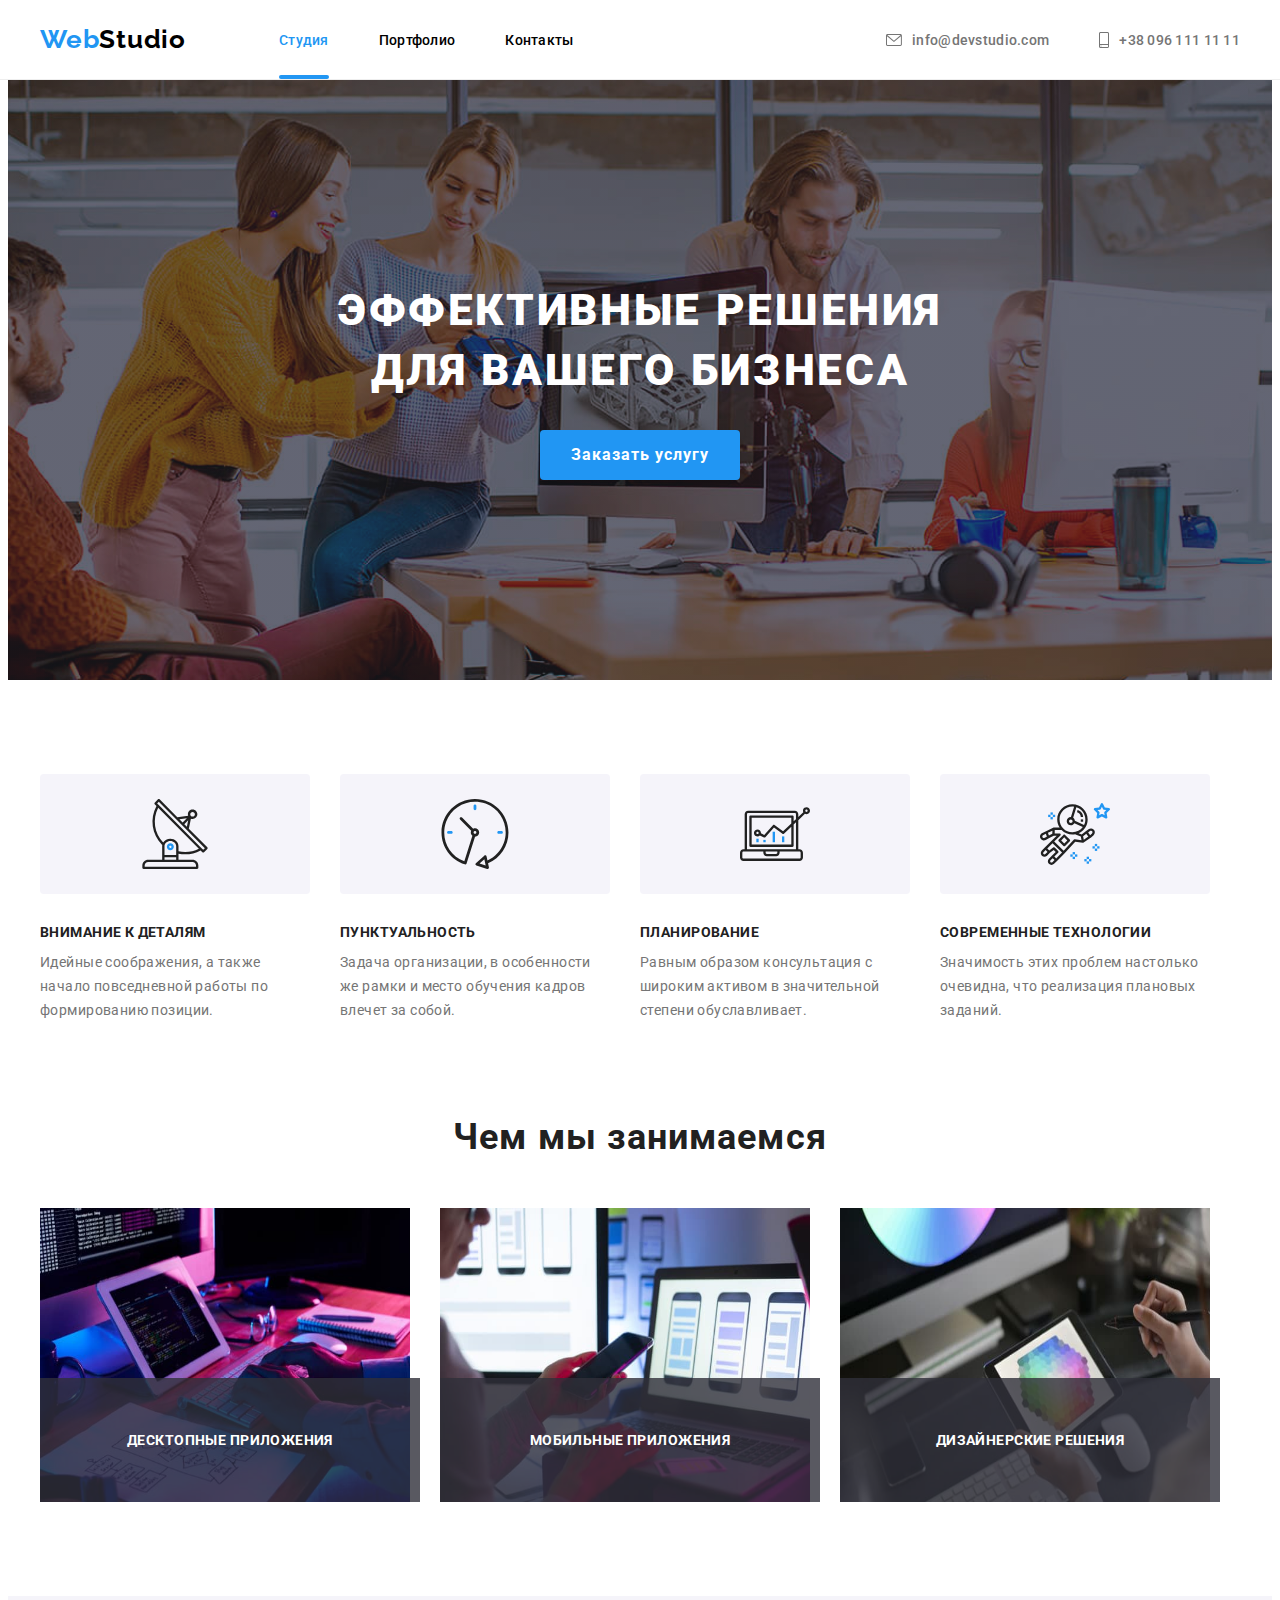
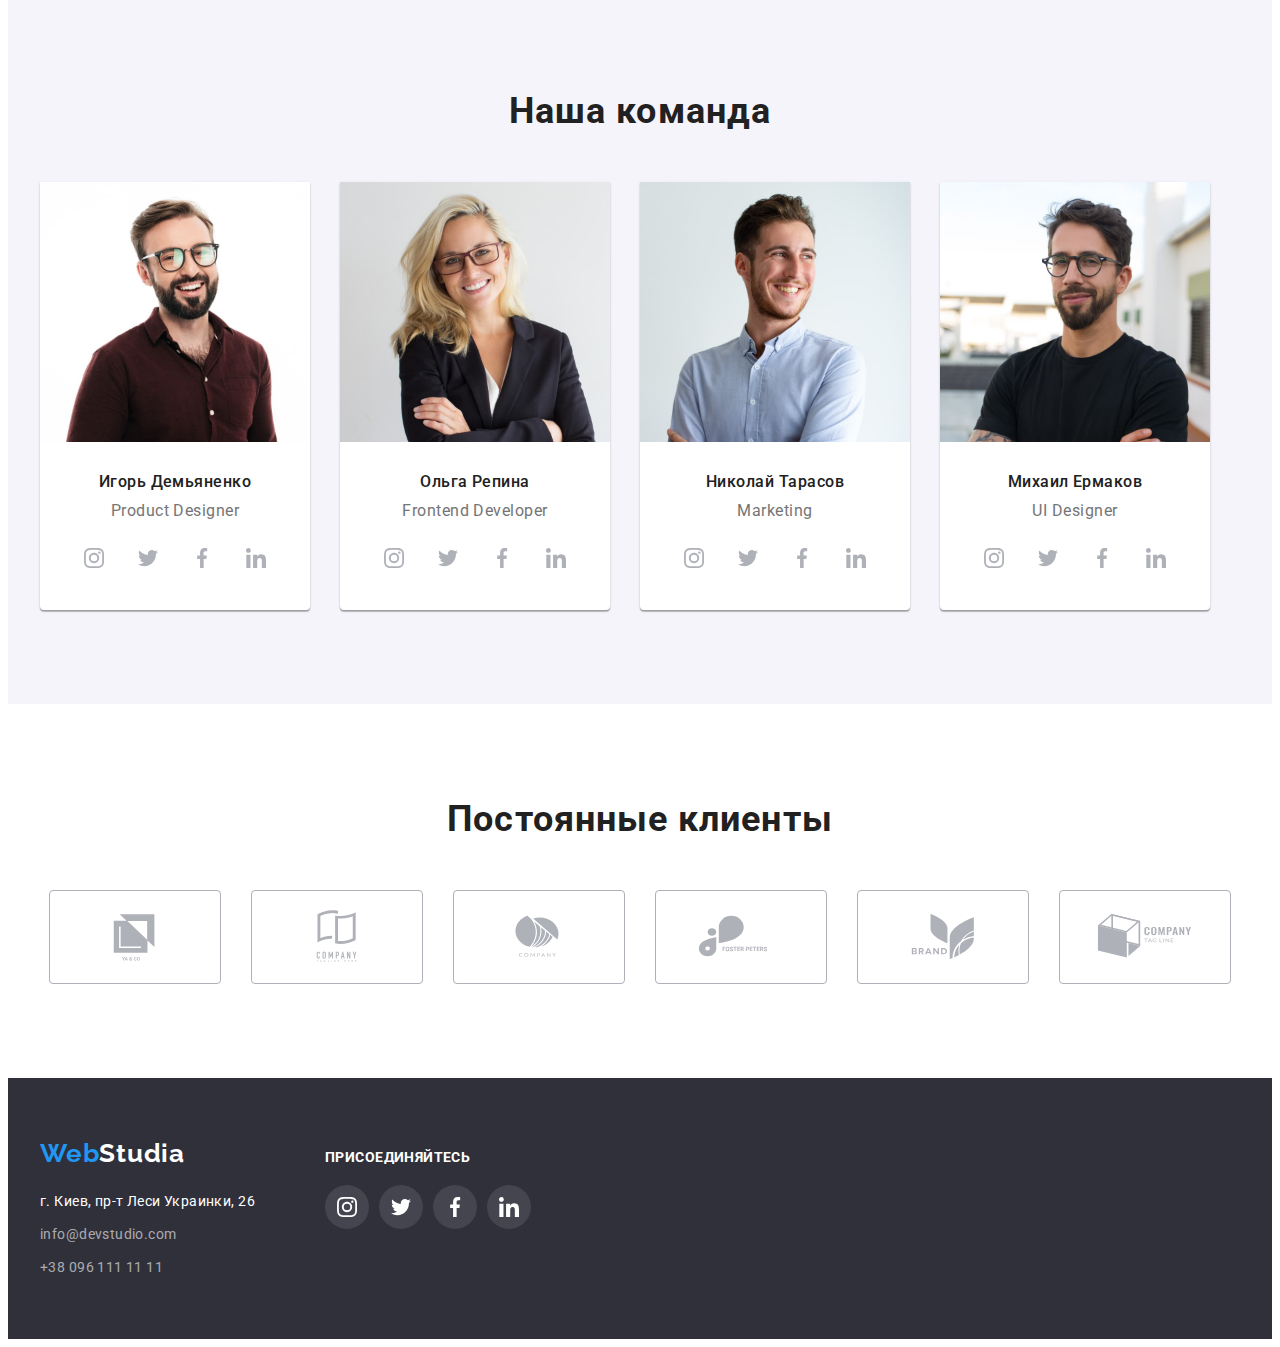
==== commit d7cf14a9: "complete" ====
--- a/index.html
+++ b/index.html
@@ -68,7 +68,7 @@
       </div>
     </header>
     <!-- main content -->
-    <main>
+    <main class="main">
       <!-- Section hero -->
       <section class="hero">
         <div class="container hero-container">
--- a/css/style.css
+++ b/css/style.css
@@ -27,6 +27,10 @@
   color: var(--text-main-cl);
 }
 
+.main {
+  margin-top: 80px;
+}
+
 /* reser styles */
 .link {
   text-decoration: none;
@@ -55,12 +59,6 @@
 /* base style */
 .no-scroll {
   overflow: hidden;
-}
-
-.header.no-transparency {
-  border-bottom: 0;
-  background-color: rgba(255, 255, 255, 0.8);
-  backdrop-filter: blur(3px);
 }
 
 .container {
@@ -205,7 +203,7 @@
 
 .header {
   position: fixed;
-  top: 0;
+  top: 0px;
   left: 0;
   width: 100%;
   z-index: 100;
@@ -221,6 +219,13 @@
   transition: background-color var(--animation-modal),
     backdrop-filter var(--animation-modal);
 }
+
+.header.no-transparency {
+  border-bottom: 0;
+  background-color: rgba(255, 255, 255, 0.8);
+  backdrop-filter: blur(3px);
+}
+
 .header-container {
   display: flex;
   align-items: center;
@@ -253,7 +258,7 @@
   display: block;
   color: var(--text-nav-cl);
   padding-top: 32px;
-  padding-bottom: 32px;
+  padding-bottom: 31px;
   transition: color var(--animation);
 }
 
@@ -288,7 +293,7 @@
   align-items: center;
   color: var(--text-second-cl);
   padding-top: 32px;
-  padding-bottom: 32px;
+  padding-bottom: 31px;
   transition: color var(--animation);
 }
 .mail-icon {
